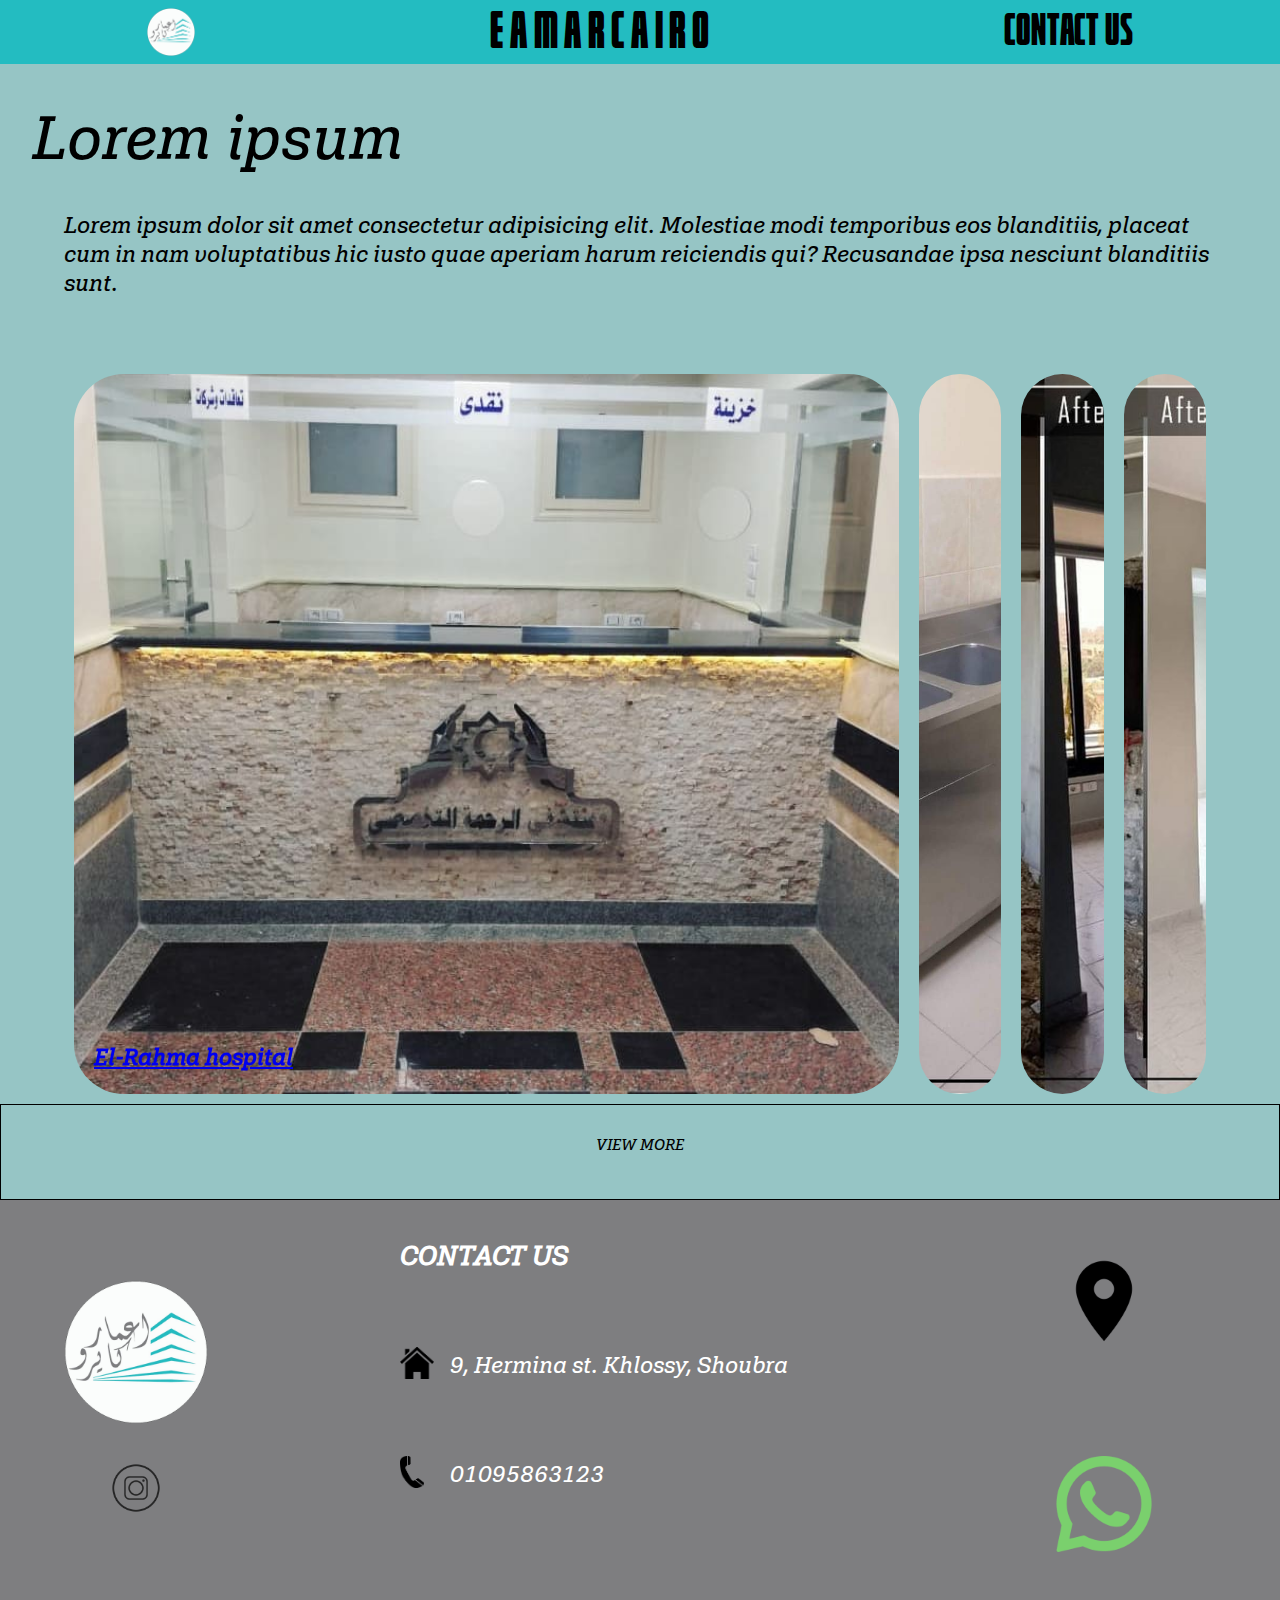
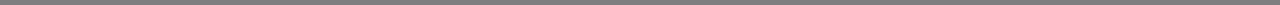
==== eamarcairo/eamarcairo.html @ e66de8d0 "Portfolio" ====
<!DOCTYPE html>
<html lang="en">
<head>
    <meta charset="UTF-8">
    <meta http-equiv="X-UA-Compatible" content="IE=edge">
    <meta name="viewport" content="width=device-width, initial-scale=1.0">
    <title>Eamar Cairo</title>
    <link rel="stylesheet" href="style.css">
    <link rel="shortcut icon" href="media\logo.png" type="image/x-icon">
</head>
<body>
    <div class="navbar">
        <img src="media\logo.png" alt="Eamar Cairo" class="logo">
        <div class="slogan"><h3>E a m a r    C a i r o</h3></div>
        <a href="#bottom" class="hinge">Contact Us</a>
    </div>

   <div class="content">
       <div class="header">
           Lorem ipsum
       </div>

       <div class="intro">
           Lorem ipsum dolor sit amet consectetur adipisicing elit. Molestiae modi temporibus eos blanditiis, placeat cum in nam voluptatibus hic iusto quae aperiam harum reiciendis qui? Recusandae ipsa nesciunt blanditiis sunt.
       </div>
   </div>

   <div class="container">
    <div class="panel active" style="background-image: url('media/Projects/12.jpg')">
      <h3><a href="#" target="_blank">El-Rahma hospital</a></h3>
    </div>
    <div class="panel" style="background-image: url('media/Projects/07.jpg')">
      <h3><a href="#" target="_blank">Al-Eslah hospital</a></h3>
    </div>
    <div class="panel" style="background-image: url('media/Projects/03.jpg')">
      <h3><a href="#" target="_blank">El-Horeya school</a></h3>
    </div>
    <div class="panel" style="background-image: url('media/Projects/01.jpg')">
        <h3><a href="#" target="_blank">Gozor El-Tanmeya foundation</a></h3>
      </div>
  </div>

  <div class="more">VIEW MORE</div>

    <div class="contactus" id="bottom">
        <div class="left">
            <img src="media/logo.png" alt="logo" class="footerlogo">
            <a href="https://www.instagram.com/emarcairo/" target="_blank" class="footerlink">
                <img src="media/instagram.png" alt="instagram" class="footerinstagram">
            </a>
        </div>

        <div class="middle">
            <h3 class="griditems item1">CONTACT US</h3>
            <img src="media/address.png" alt="address" class="griditems item2">
            <p class="griditems item3">9, Hermina st. Khlossy, Shoubra</p>
            <img src="media/telephone.png" alt="telephone" class="griditems item4">
            <p class="griditems item5">01095863123</p>
        </div>

        <div class="right">
            <img src="media/location.png" alt="location" class="location">
            <img src="media/whatsapp.png" alt="whatsapp" class="whatsapp">
            <img src="media/waqrcode.jpg" alt="whatsapp" class="waqrcode">
        </div>
    </div>

    <script src="script.js"></script>
</body>
</html>
---- eamarcairo/style.css ----
@font-face {
    font-family: 'Bitcrusher Cd Hv';
    src: url('fonts/BitcrusherCdHv-Regular.woff') format('woff');
    font-weight: 900;
    font-style: normal;
    font-display: swap;
}

@font-face {
    font-family: 'Shandon Slab';
    src: url('fonts/ShandonSlab-Italic.woff') format('woff');
    font-weight: normal;
    font-style: italic;
    font-display: swap;
}

:root {
    --one: #21C0BD;
    --two: #38B0AE;
    --three: #509F9F;
    --four: #678F8F;
    --five: #7E7E80;
    --oneconv: 33, 192, 189;
    --twoconv: 56, 176, 174;
    --threeconv: 80, 159, 159;
    --fourconv: 103, 143, 143;
    --fiveconv: 126, 126, 128;
}

* {
    box-sizing: border-box;
    margin: 0;
    padding: 0;
}

body {
    font-family: 'Shandon Slab', serif;
    margin: 0;
    padding: 0;
    background-color: rgba(var(--threeconv), .6);
    scroll-behavior: smooth;
}

.navbar {
    font-family: 'Bitcrusher Cd Hv', cursive;
    display: flex;
    height: 4rem;
    background-color: #23BCC1;
    align-items: center;
    justify-items: center;
    flex-basis: 100%;
    justify-content: space-around;
    position: fixed;
    width: 100%;
}

.content {
    padding-top: 4.5rem;
}

.logo {
    height: 3rem;
    width: auto;
}

.slogan, .hinge {
    font-size: 2.5rem;
    font-stretch: extra-expanded;
    text-transform: uppercase;
    text-decoration: none;
    color: #000;
}

.header {
    font-size: 4rem;
    margin: 0 2rem 0 2rem;
    padding: 2rem 0;
}

.intro {
    font-size: 1.5rem;
    margin: 0 4rem 0 4rem;
    padding-bottom: 4rem;
}

.container {
    display: flex;
    width: 90vw;
    justify-content: space-between;
    margin-left: 5vw;
    margin-right: 5vw;
}

.panel {
    background-size: cover;
    background-position: center;
    background-repeat: no-repeat;
    height: 80vh;
    border-radius: 50px;
    color: #fff;
    cursor: pointer;
    flex: 0.5;
    margin: 10px;
    position: relative;
    -webkit-transition: all 700ms ease-in;
}

.panel h3 {
    font-size: 24px;
    position: absolute;
    bottom: 20px;
    left: 20px;
    margin: 0;
    opacity: 0;
}

.panel.active {
    flex: 5;
}

.panel.active h3 {
    opacity: 1;
    transition: opacity 0.3s ease-in 0.4s;
}

.more {
    width: 100%;
    height: 6rem;
    display: inline-block;
    text-align: center;
    padding-top: 2rem;
    border: 1px solid black;
}

.contactus {
    background-color: var(--five);
    color: #fff;
    height: 45vh;
    display: flex;
    justify-content: space-between;
    align-items: center;
    padding: 0 5vw;
}

.left {
    display: flex;
    flex-direction: column;
    align-items: center;
    justify-content: space-between;
    align-content: space-between;
}

.footerlogo {
    max-width: 9rem;
}

.footerinstagram {
    width: 4rem;
    padding-top: 2rem;
}

.middle {
    height: 80%;
    width: 75%;
    display: grid;
    grid-template-columns: 1fr 15fr;
    grid-column-gap: 10px;
    padding-left: 12rem;
    font-size: 1.5rem;
}

.item1 {
    grid-column-start: 1;
    grid-column-end: 3;
}

.item2, .item4 {
    max-height: 2rem;
}

.item3, .item5 {
    padding-top: .35rem;
}

.right {
    display: flex;
    flex-direction: column;
    padding-right: 4rem;
    height: 100%;
    justify-content: space-around;
}

.location {
    max-height: 6rem;
    order: 1;
}

.whatsapp {
    max-height: 6rem;
    order: 3;
}

.waqrcode { 
    max-height: 6rem;
    order: 2;
    display: none;
}

.whatsapp:hover + .waqrcode {
    display: inline-flex;
}
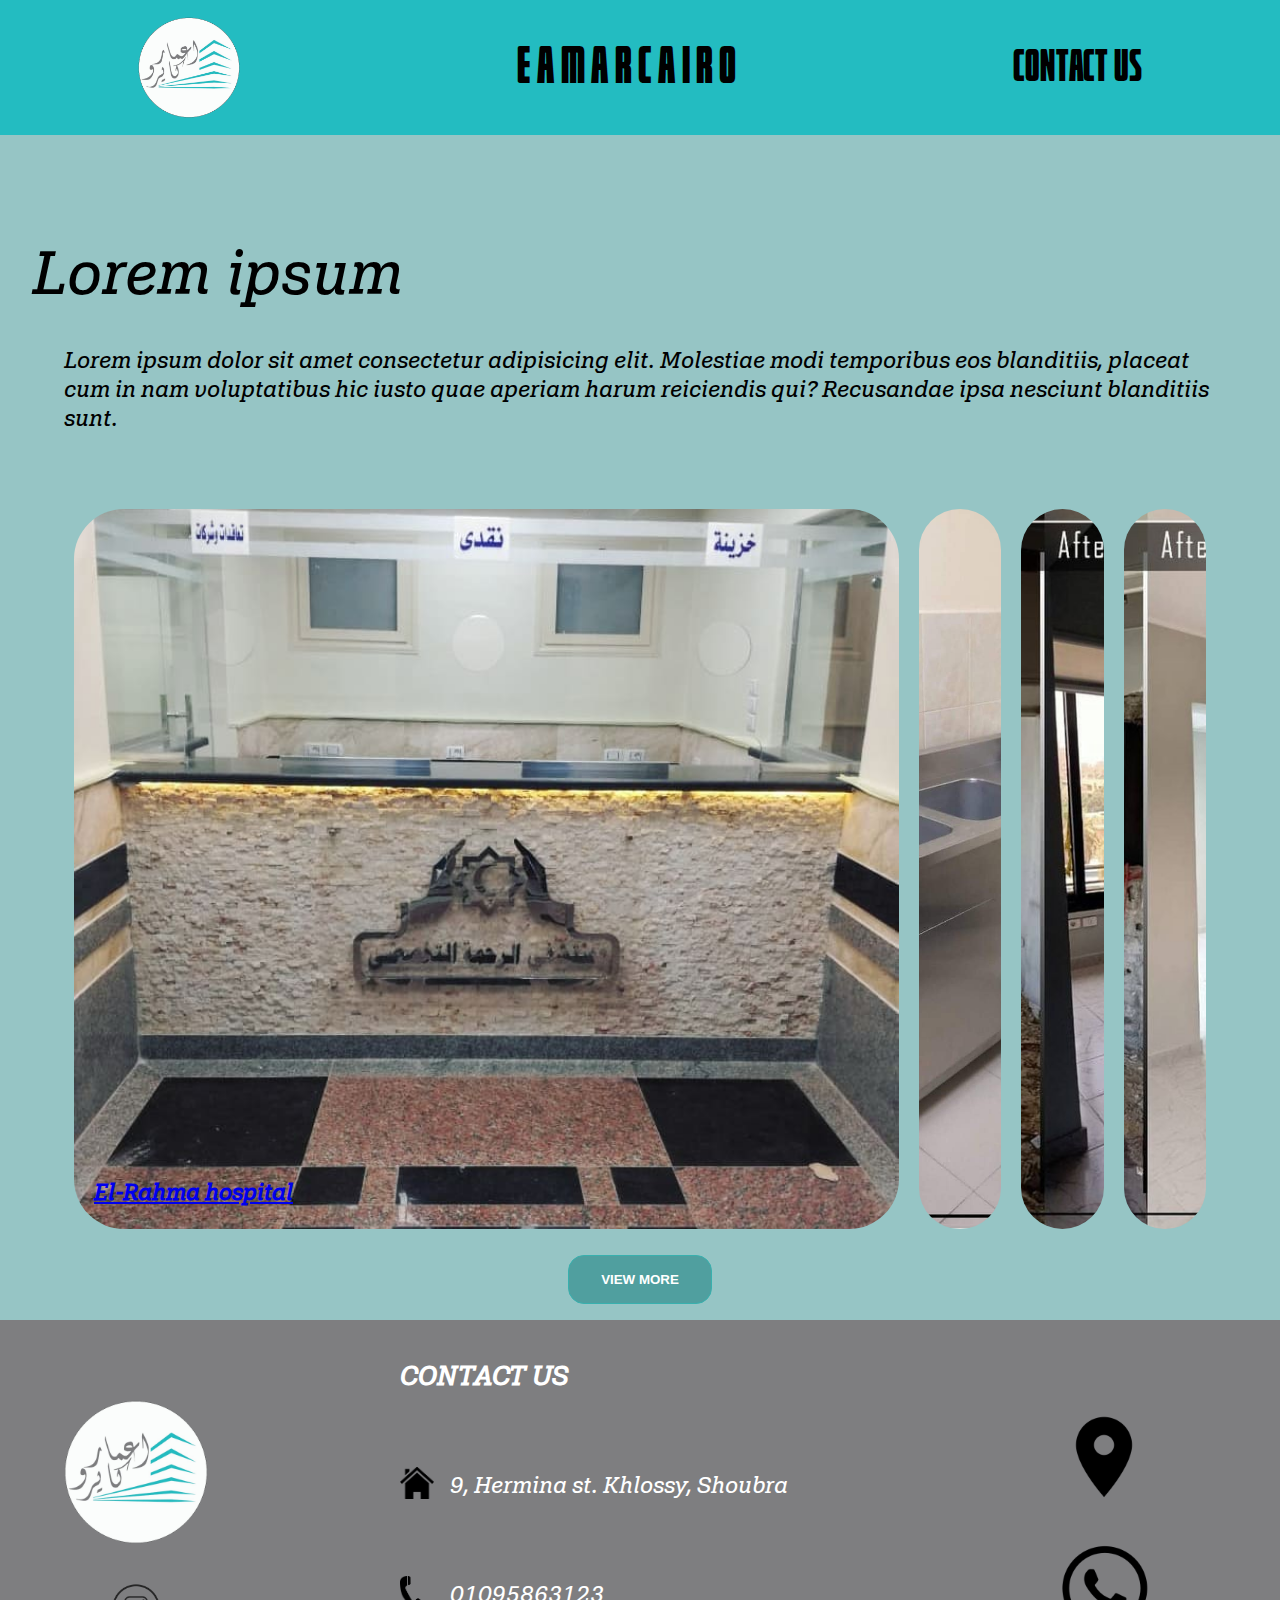
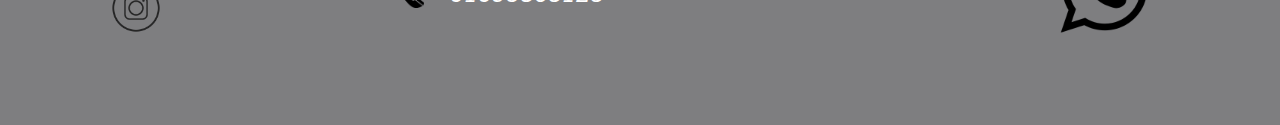
==== commit 84530288: "Portfolio" ====
--- a/eamarcairo/eamarcairo.html
+++ b/eamarcairo/eamarcairo.html
@@ -40,7 +40,11 @@
       </div>
   </div>
 
-  <div class="more">VIEW MORE</div>
+  <div class="more">
+      <a href="projects/projects.html">
+        <button class="button">VIEW MORE</button>
+      </a>
+  </div>
 
     <div class="contactus" id="bottom">
         <div class="left">
@@ -59,8 +63,12 @@
         </div>
 
         <div class="right">
-            <img src="media/location.png" alt="location" class="location">
-            <img src="media/whatsapp.png" alt="whatsapp" class="whatsapp">
+            <a href="https://maps.app.goo.gl/j2udsKv422H66YJu5" target="_blank">
+                <img src="media/location.png" alt="location" class="location">
+            </a>
+            <a href="https://wa.me/201027894951" class="whatsapp" target="_blank">
+                <img src="media/whatsapp.png" alt="whatsapp" class="whatsapp">
+            </a>
             <img src="media/waqrcode.jpg" alt="whatsapp" class="waqrcode">
         </div>
     </div>
--- a/eamarcairo/style.css
+++ b/eamarcairo/style.css
@@ -39,18 +39,19 @@
     padding: 0;
     background-color: rgba(var(--threeconv), .6);
     scroll-behavior: smooth;
+    width: 100vw;
+    height: 100vh;
 }
 
 .navbar {
     font-family: 'Bitcrusher Cd Hv', cursive;
     display: flex;
-    height: 4rem;
+    height: 15vh;
     background-color: #23BCC1;
     align-items: center;
     justify-items: center;
     flex-basis: 100%;
     justify-content: space-around;
-    position: fixed;
     width: 100%;
 }
 
@@ -59,7 +60,7 @@
 }
 
 .logo {
-    height: 3rem;
+    height: 75%;
     width: auto;
 }
 
@@ -112,6 +113,7 @@
     left: 20px;
     margin: 0;
     opacity: 0;
+    color: #fff;
 }
 
 .panel.active {
@@ -124,18 +126,36 @@
 }
 
 .more {
-    width: 100%;
-    height: 6rem;
-    display: inline-block;
-    text-align: center;
-    padding-top: 2rem;
-    border: 1px solid black;
+    display: flex;
+    justify-content: space-around;
+    padding: 1rem 0;
+}
+
+.button {
+    padding: 1rem 2rem;
+    border-radius: 1rem;
+    background-color: var(--three);
+    border: 1px solid var(--two);
+    cursor: pointer;
+    transition: all 1s;
+    color: #fff;
+    font-weight: bold;
+    font-size: ;
+}
+
+.button:hover {
+    padding: 1.5rem 3rem;
+    border: 2px solid var(--two);
+    border-radius: 1.5rem;
+    background-color: var(--one);
+    color: #000;
 }
 
 .contactus {
     background-color: var(--five);
     color: #fff;
     height: 45vh;
+    width: 100vw;
     display: flex;
     justify-content: space-between;
     align-items: center;
@@ -186,7 +206,7 @@
     display: flex;
     flex-direction: column;
     padding-right: 4rem;
-    height: 100%;
+    height: 60%;
     justify-content: space-around;
 }
 
@@ -201,11 +221,11 @@
 }
 
 .waqrcode { 
-    max-height: 6rem;
+    max-height: 0rem;
     order: 2;
-    display: none;
+    transition: all 1s;
 }
 
 .whatsapp:hover + .waqrcode {
-    display: inline-flex;
+    max-height: 7rem;
 }